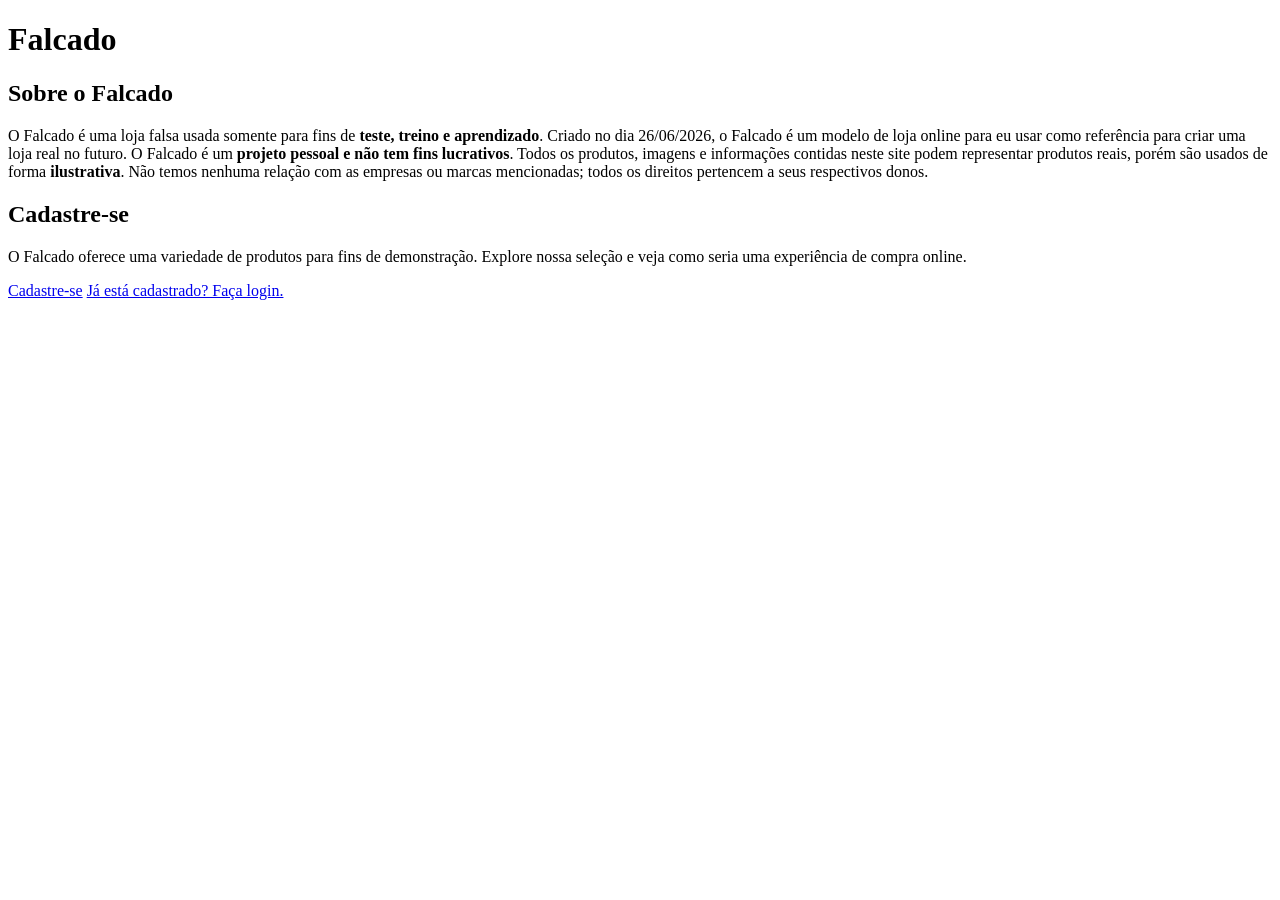
==== index.html @ 93d88661 "Add files via upload" ====
<!DOCTYPE html>
<html lang="pt-BR">
<head>
    <meta charset="UTF-8">
    <meta name="viewport" content="width=device-width, initial-scale=1.0">
    <title>Falcado - Loja Falsa</title>
    <link rel="stylesheet" href="../css/index.css">
    <link rel="preconnect" href="https://fonts.googleapis.com">
    <link rel="preconnect" href="https://fonts.gstatic.com" crossorigin>
    <link href="https://fonts.googleapis.com/css2?family=Montserrat:ital,wght@0,100..900;1,100..900&display=swap" rel="stylesheet">
</head>
<body>
    <header>
        <h1 class="title">Falcado</h1>
        <div class="cardOne">
            <h2 class="about">Sobre o Falcado</h2>
            <p class="description">O Falcado é uma loja falsa usada somente para fins de <strong>teste, treino e aprendizado</strong>. Criado no dia 26/06/2026, o Falcado é um modelo de loja online para eu usar como referência para criar uma loja real no futuro. O Falcado é um <strong>projeto pessoal e não tem fins lucrativos</strong>. Todos os produtos, imagens e informações contidas neste site podem representar produtos reais, porém são usados de forma <strong>ilustrativa</strong>. Não temos nenhuma relação com as empresas ou marcas mencionadas; todos os direitos pertencem a seus respectivos donos.</p>
        </div>
    </header>
    <main>
        <div class="cardTwo">
            <h2 class="about">Cadastre-se</h2>
            <p class="description">O Falcado oferece uma variedade de produtos para fins de demonstração. Explore nossa seleção e veja como seria uma experiência de compra online.</p>
            <a href="/Cadastro/html/cadastro.html" class="button">Cadastre-se</a>
            <a href="/Login/html/login.html">Já está cadastrado? Faça login.</a>
        </div>
    </main>
</body>
</html>
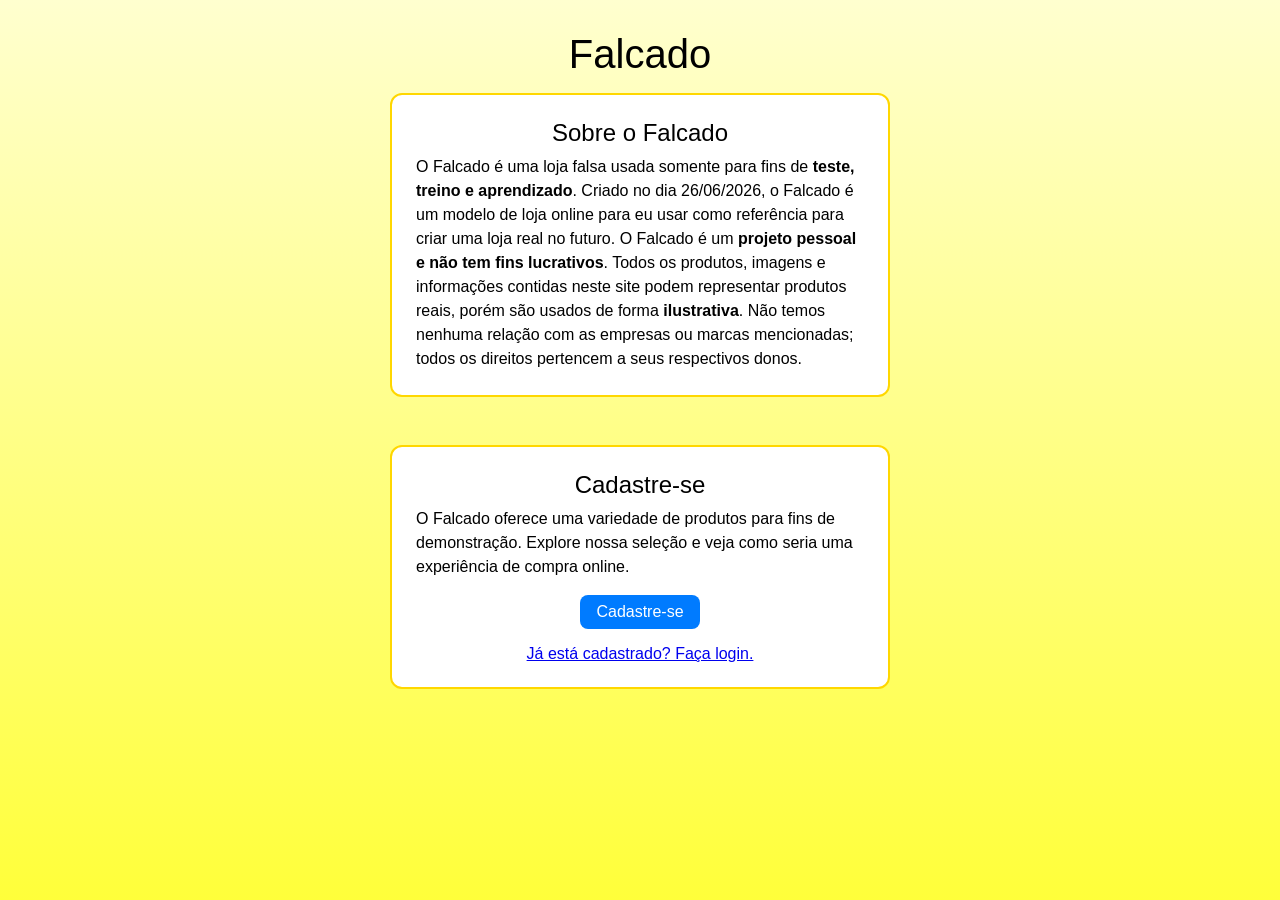
==== commit a9310486: "Modify index.html for correct resource paths Updated stylesheet and script paths, added a script tag" ====
--- a/index.html
+++ b/index.html
@@ -4,10 +4,11 @@
     <meta charset="UTF-8">
     <meta name="viewport" content="width=device-width, initial-scale=1.0">
     <title>Falcado - Loja Falsa</title>
-    <link rel="stylesheet" href="../css/index.css">
+    <link rel="stylesheet" href="/Inicio/css/index.css">
     <link rel="preconnect" href="https://fonts.googleapis.com">
     <link rel="preconnect" href="https://fonts.gstatic.com" crossorigin>
     <link href="https://fonts.googleapis.com/css2?family=Montserrat:ital,wght@0,100..900;1,100..900&display=swap" rel="stylesheet">
+    <script src="/Inicio/js/index.js" defer></script>
 </head>
 <body>
     <header>
@@ -26,4 +27,4 @@
         </div>
     </main>
 </body>
-</html>+</html>
--- a/Inicio/css/index.css
+++ b/Inicio/css/index.css
@@ -0,0 +1,146 @@
+* {
+    margin: 0;
+    padding: 0;
+    box-sizing: border-box;
+}
+
+body {
+    font-family: Arial, Helvetica, sans-serif;
+    background: linear-gradient(to bottom, #ffffcf, #ffff3a);
+    min-height: 100vh;
+    padding: 1rem;
+}
+
+.title {
+    font-family: 'Montserrat', Arial, Helvetica, sans-serif;
+    font-weight: 400;
+    text-align: center;
+    font-size: 2rem;
+    margin-bottom: 1rem;
+}
+
+.about {
+    font-family: 'Montserrat', Arial, Helvetica, sans-serif;
+    font-weight: 400;
+    font-size: 1.5rem;
+    margin-bottom: 0.5rem;
+}
+
+.description {
+    font-family: 'Montserrat', Arial, Helvetica, sans-serif;
+    font-size: 1rem;
+    line-height: 1.5;
+}
+
+.cardOne {
+    display: flex;
+    flex-direction: column;
+    align-items: center;
+    justify-content: center;
+    background-color: white;
+    width: 90%;
+    max-width: 500px;
+    margin: 1rem auto;
+    padding: 1.5rem;
+    border-radius: 12px;
+    border: 2px solid gold;
+}
+
+.cardTwo {
+    display: flex;
+    flex-direction: column;
+    align-items: center;
+    justify-content: center;
+    background-color: white;
+    width: 90%;
+    max-width: 500px;
+    margin: 1rem auto;
+    padding: 1.5rem;
+    border-radius: 12px;
+    margin-top: 3rem;
+    border: 2px solid gold;
+}
+
+a {
+    font-family: 'Montserrat', Arial, Helvetica, sans-serif;
+}
+
+.button {
+    padding: 0.5rem 1rem;
+    margin: 1rem;
+    background-color: #007BFF;
+    color: white;
+    text-decoration: none;
+    border-radius: 8px;
+    transition: background-color 0.3s ease;
+}
+
+/* Imagens responsivas */
+img {
+    max-width: 100%;
+    height: auto;
+    display: block;
+}
+
+/* Mobile First - Celulares (até 768px) */
+@media (max-width: 768px) {
+    body {
+        padding: 0.5rem;
+    }
+    
+    .title {
+        font-size: 1.5rem;
+    }
+    
+    .about {
+        font-size: 1.2rem;
+    }
+    
+    .description {
+        font-size: 0.9rem;
+    }
+    
+    .cardOne {
+        width: 80%;
+        padding: 1rem;
+    }
+
+    .cardTwo {
+        width: 80%;
+        padding: 1rem;
+    }
+}
+
+/* Tablets (769px a 1024px) */
+@media (min-width: 769px) and (max-width: 1024px) {
+    .title {
+        font-size: 1.8rem;
+    }
+    
+    .cardOne {
+        width: 70%;
+    }
+
+    .cardTwo {
+        width: 70%;
+    }
+}
+
+/* Desktop (acima de 1025px) */
+@media (min-width: 1025px) {
+    body {
+        padding: 2rem;
+    }
+    
+    .title {
+        font-size: 2.5rem;
+    }
+    
+    .cardOne {
+        width: 60%;
+    }
+
+    .cardTwo {
+        width: 60%;
+    }
+}
